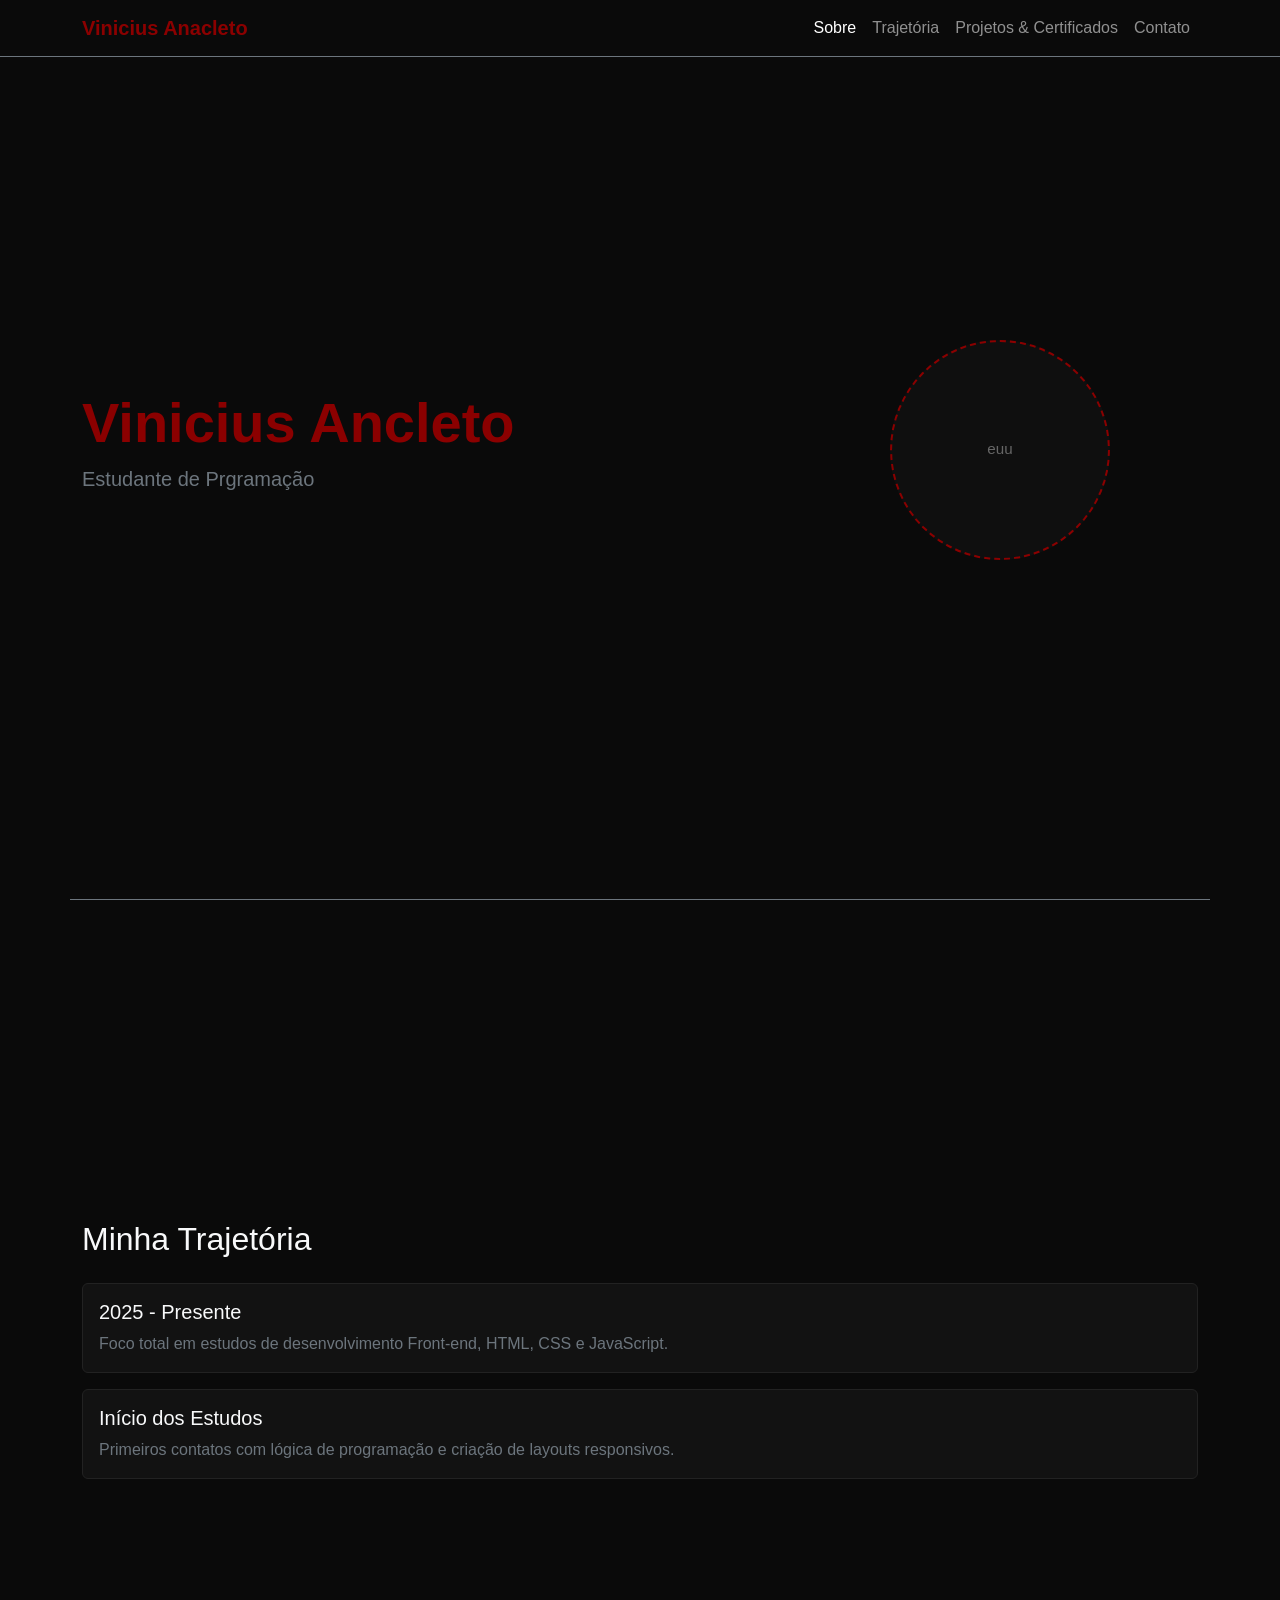
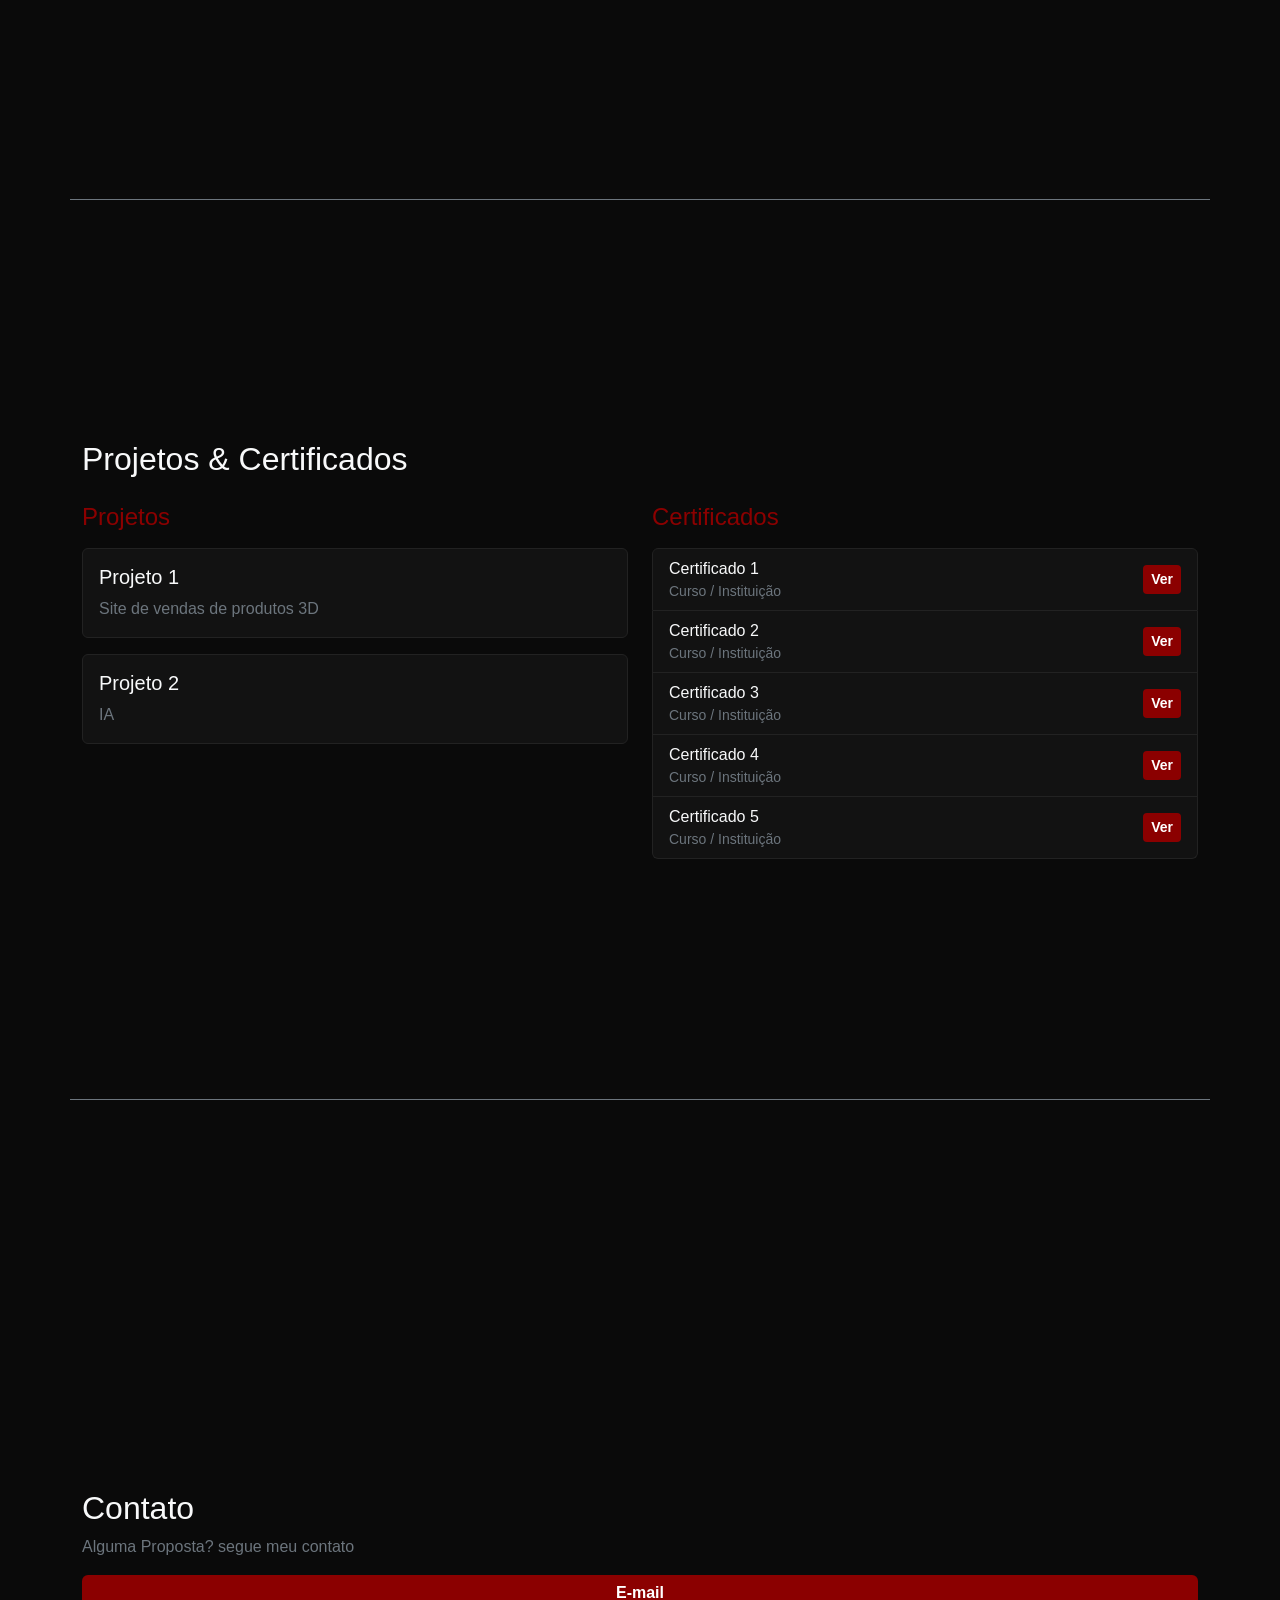
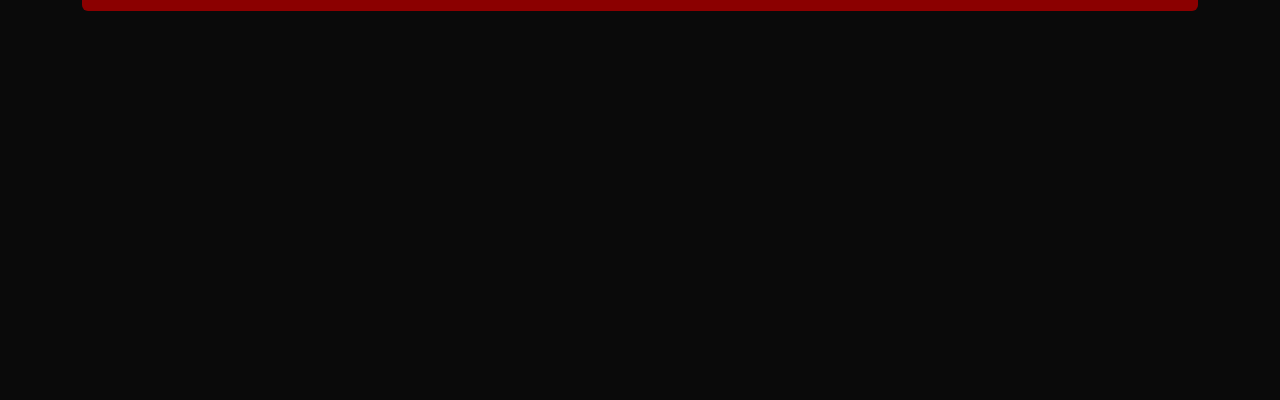
==== index.html @ bf76f0c0 "." ====
<!DOCTYPE html>
<html lang="pt-BR">
<head>
    <meta charset="UTF-8">
    <meta name="viewport" content="width=device-width, initial-scale=1.0">
    <title>Vinicius Ancleto</title>
    <link href="https://cdn.jsdelivr.net/npm/bootstrap@5.3.3/dist/css/bootstrap.min.css" rel="stylesheet">
    <link rel="stylesheet" href="style/style.css">
</head>
<body class="bg-dark text-light" data-bs-spy="scroll" data-bs-target="#nav" data-bs-offset="100">

    <!-- Navbar -->
    <nav id="nav" class="navbar navbar-expand-lg navbar-dark bg-dark fixed-top border-bottom border-secondary">
        <div class="container">
            <a class="navbar-brand fw-bold custom-red" href="#sobre">Vinicius Anacleto</a>
            <ul class="navbar-nav ms-auto">
                <li class="nav-item"><a class="nav-link" href="#sobre">Sobre</a></li>
                <li class="nav-item"><a class="nav-link" href="#trajetoria">Trajetória</a></li>
                <li class="nav-item"><a class="nav-link" href="#projetos">Projetos & Certificados</a></li>
                <li class="nav-item"><a class="nav-link" href="#contato">Contato</a></li>
            </ul>
        </div>
    </nav>

    <!-- Sobre -->
    <section id="sobre" class="vh-100 d-flex align-items-center container border-bottom border-secondary">
        <div class="row w-100 align-items-center">
            <div class="col-lg-8">
                <h1 class="display-4 fw-bold custom-red">Vinicius Ancleto</h1>
                <p class="lead text-secondary">Estudante de Prgramação</p>
            </div>
            <div class="col-lg-4 text-center mt-4 mt-lg-0">
                <div class="foto-circulo mx-auto"><span>euu</span></div>
            </div>
        </div>
    </section>

    <!-- Trajetória -->
    <section id="trajetoria" class="py-5 container border-bottom border-secondary min-vh-100 d-flex flex-column justify-content-center">
        <h2 class="mb-4">Minha Trajetória</h2>
        <div class="card bg-black border-secondary text-light p-3 mb-3">
            <h5>2025 - Presente</h5>
            <p class="text-secondary m-0">Foco total em estudos de desenvolvimento Front-end, HTML, CSS e JavaScript.</p>
        </div>
        <div class="card bg-black border-secondary text-light p-3">
            <h5>Início dos Estudos</h5>
            <p class="text-secondary m-0">Primeiros contatos com lógica de programação e criação de layouts responsivos.</p>
        </div>
    </section>

    <section id="projetos" class="py-5 container border-bottom border-secondary min-vh-100 d-flex flex-column justify-content-center">
        <h2 class="mb-4">Projetos & Certificados</h2>
        <div class="row g-4">
            <div class="col-md-6">
                <h4 class="custom-red mb-3">Projetos</h4>
                <div class="card bg-black border-secondary text-light p-3 mb-3">
                    <h5>Projeto 1</h5><p class="text-secondary m-0">Site de vendas de produtos 3D</p>
                </div>
                <div class="card bg-black border-secondary text-light p-3">
                    <h5>Projeto 2</h5><p class="text-secondary m-0">IA </p>
                </div>
            </div>
          <div class="col-md-6">
                <h4 class="custom-red mb-3">Certificados</h4>
                <ul class="list-group bg-black">
                    <li class="list-group-item bg-black text-light border-secondary d-flex justify-content-between align-items-center py-2">
                        <span>Certificado 1 <small class="text-secondary d-block">Curso / Instituição</small></span>
                        <a href="#" target="_blank" class="btn btn-sm custom-btn">Ver</a>
                    </li>
                    <li class="list-group-item bg-black text-light border-secondary d-flex justify-content-between align-items-center py-2">
                        <span>Certificado 2 <small class="text-secondary d-block">Curso / Instituição</small></span>
                        <a href="#" target="_blank" class="btn btn-sm custom-btn">Ver</a>
                    </li>
                    <li class="list-group-item bg-black text-light border-secondary d-flex justify-content-between align-items-center py-2">
                        <span>Certificado 3 <small class="text-secondary d-block">Curso / Instituição</small></span>
                        <a href="#" target="_blank" class="btn btn-sm custom-btn">Ver</a>
                    </li>
                    <li class="list-group-item bg-black text-light border-secondary d-flex justify-content-between align-items-center py-2">
                        <span>Certificado 4 <small class="text-secondary d-block">Curso / Instituição</small></span>
                        <a href="#" target="_blank" class="btn btn-sm custom-btn">Ver</a>
                    </li>
                    <li class="list-group-item bg-black text-light border-secondary d-flex justify-content-between align-items-center py-2">
                        <span>Certificado 5 <small class="text-secondary d-block">Curso / Instituição</small></span>
                        <a href="#" target="_blank" class="btn btn-sm custom-btn">Ver</a>
                    </li>
                </ul>
            </div>
        </div>
    </section>

    <!-- Contato -->
    <section id="contato" class="vh-100 d-flex flex-column justify-content-center container">
        <h2 class="mb-2">Contato</h2>
        <p class="text-secondary">Alguma Proposta? segue meu contato</p>
        <a href="mailto:seuemail@exemplo.com" class="btn custom-btn w-auto">E-mail</a>
    </section>

    <script src="https://cdn.jsdelivr.net/npm/bootstrap@5.3.3/dist/js/bootstrap.bundle.min.js"></script>
</body>
</html
---- style/style.css ----
/* Configurações Globais e Rolagem Suave */
html {
    scroll-behavior: smooth;
}

/* Preto profundo e sólido em toda a página */
body, .bg-dark, .navbar {
    background-color: #0a0a0a !important;
    font-family: 'Segoe UI', Tahoma, Geneva, Verdana, sans-serif;
}

/* Força os cards e listas a ficarem com um preto bem escuro e fechado */
.card, .list-group-item {
    background-color: #121212 !important;
    border-color: #222 !important;
}

/* Cor Vermelho Vinho Sóbrio personalizada */
.custom-red {
    color: #8b0000 !important;
}

/* Botão Personalizado */
.custom-btn {
    background-color: #8b0000 !important;
    color: #fff !important;
    font-weight: bold;
    border: none;
    transition: background-color 0.3s ease;
}

.custom-btn:hover {
    background-color: #a30000 !important;
    color: #fff !important;
}

/* Círculo para a Foto (220px com borda tracejada em vinho) */
.foto-circulo {
    width: 220px;
    height: 220px;
    background: #0f0f0f;
    border: 2px dashed #8b0000;
    border-radius: 50%;
    display: flex;
    align-items: center;
    justify-content: center;
    color: #666;
    font-size: 0.95rem;
    overflow: hidden;
}

/* Garante que a foto respeite o formato redondo se adicionar uma tag <img> */
.foto-circulo img {
    width: 100%;
    height: 100%;
    object-fit: cover;
}
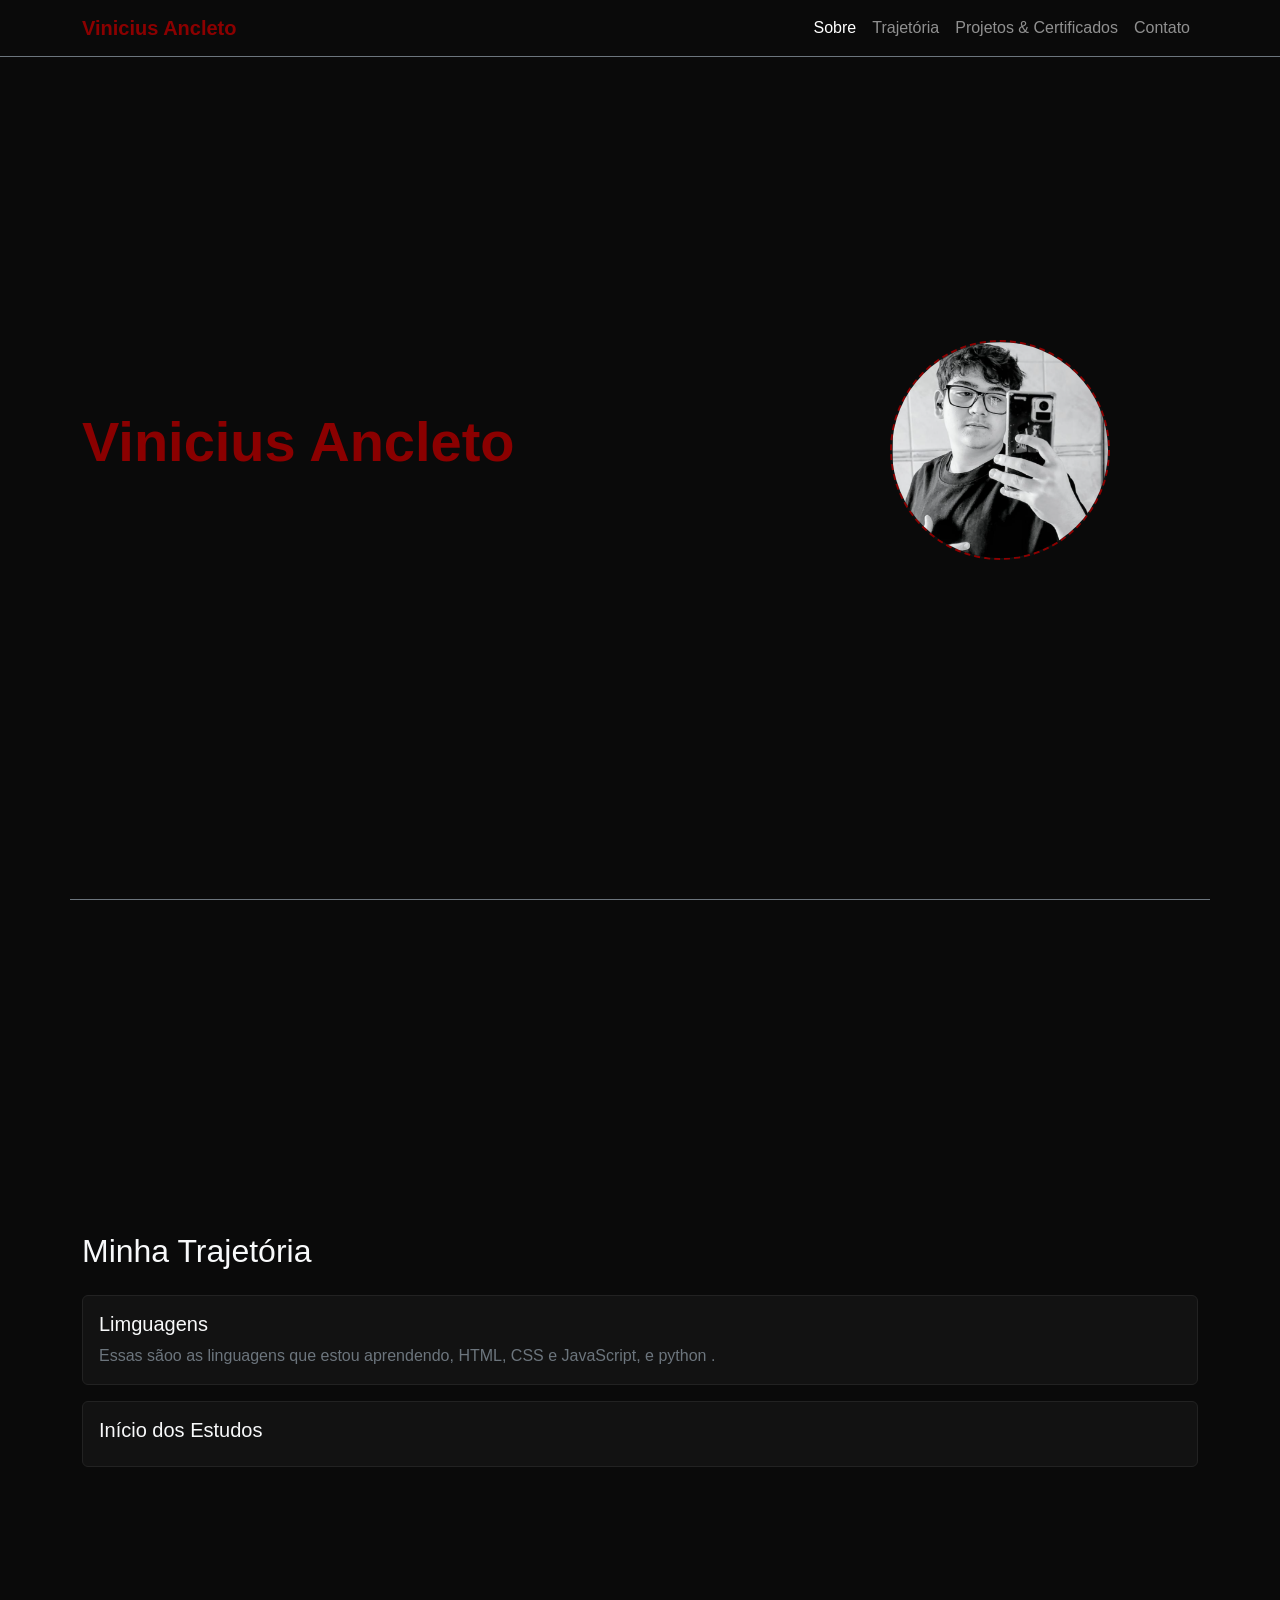
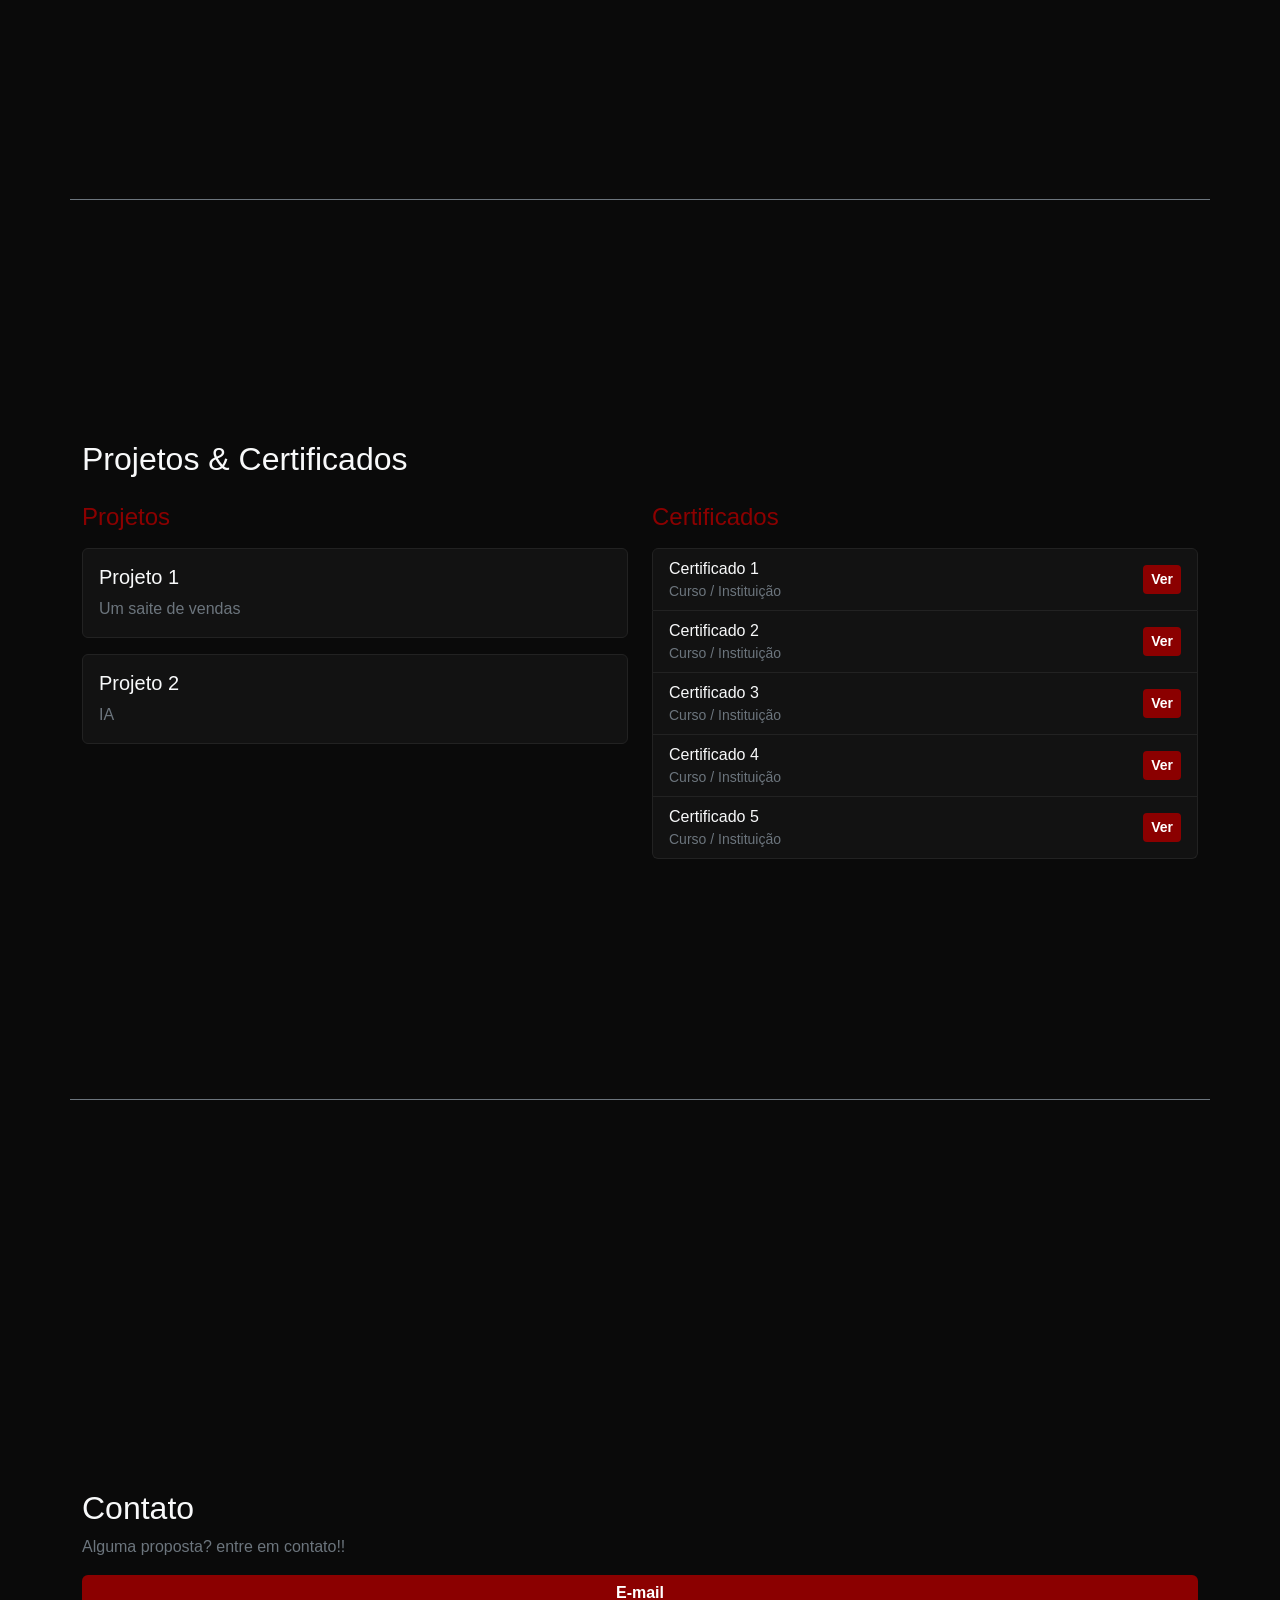
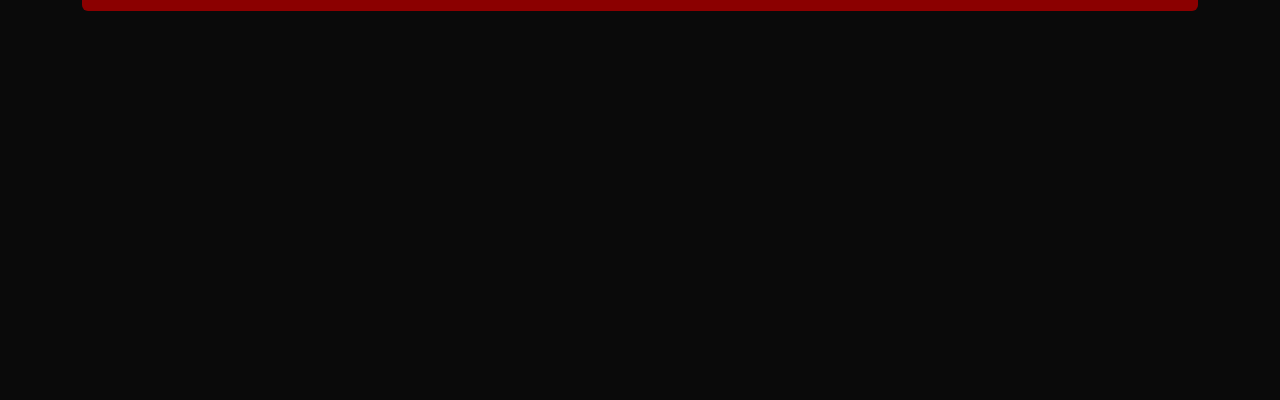
==== commit f3fe538b: "." ====
--- a/index.html
+++ b/index.html
@@ -4,15 +4,15 @@
     <meta charset="UTF-8">
     <meta name="viewport" content="width=device-width, initial-scale=1.0">
     <title>Vinicius Ancleto</title>
+
     <link href="https://cdn.jsdelivr.net/npm/bootstrap@5.3.3/dist/css/bootstrap.min.css" rel="stylesheet">
     <link rel="stylesheet" href="style/style.css">
 </head>
 <body class="bg-dark text-light" data-bs-spy="scroll" data-bs-target="#nav" data-bs-offset="100">
 
-    <!-- Navbar -->
     <nav id="nav" class="navbar navbar-expand-lg navbar-dark bg-dark fixed-top border-bottom border-secondary">
         <div class="container">
-            <a class="navbar-brand fw-bold custom-red" href="#sobre">Vinicius Anacleto</a>
+            <a class="navbar-brand fw-bold custom-red" href="#sobre">Vinicius Ancleto</a>
             <ul class="navbar-nav ms-auto">
                 <li class="nav-item"><a class="nav-link" href="#sobre">Sobre</a></li>
                 <li class="nav-item"><a class="nav-link" href="#trajetoria">Trajetória</a></li>
@@ -22,45 +22,47 @@
         </div>
     </nav>
 
-    <!-- Sobre -->
     <section id="sobre" class="vh-100 d-flex align-items-center container border-bottom border-secondary">
         <div class="row w-100 align-items-center">
             <div class="col-lg-8">
                 <h1 class="display-4 fw-bold custom-red">Vinicius Ancleto</h1>
-                <p class="lead text-secondary">Estudante de Prgramação</p>
+                <p class="lead text-secondary"></p>
             </div>
             <div class="col-lg-4 text-center mt-4 mt-lg-0">
-                <div class="foto-circulo mx-auto"><span>euu</span></div>
+                <div class="foto-circulo mx-auto">
+                    <img src="foto.png" alt="Vinicius Ancleto">
+                </div>
             </div>
         </div>
     </section>
 
-    <!-- Trajetória -->
     <section id="trajetoria" class="py-5 container border-bottom border-secondary min-vh-100 d-flex flex-column justify-content-center">
         <h2 class="mb-4">Minha Trajetória</h2>
         <div class="card bg-black border-secondary text-light p-3 mb-3">
-            <h5>2025 - Presente</h5>
-            <p class="text-secondary m-0">Foco total em estudos de desenvolvimento Front-end, HTML, CSS e JavaScript.</p>
+            <h5>Limguagens</h5>
+            <p class="text-secondary m-0">Essas sãoo as linguagens que estou aprendendo, HTML, CSS e JavaScript, e python .</p>
         </div>
         <div class="card bg-black border-secondary text-light p-3">
             <h5>Início dos Estudos</h5>
-            <p class="text-secondary m-0">Primeiros contatos com lógica de programação e criação de layouts responsivos.</p>
+            <p class="text-secondary m-0"></p>
         </div>
     </section>
 
     <section id="projetos" class="py-5 container border-bottom border-secondary min-vh-100 d-flex flex-column justify-content-center">
         <h2 class="mb-4">Projetos & Certificados</h2>
         <div class="row g-4">
+
             <div class="col-md-6">
                 <h4 class="custom-red mb-3">Projetos</h4>
                 <div class="card bg-black border-secondary text-light p-3 mb-3">
-                    <h5>Projeto 1</h5><p class="text-secondary m-0">Site de vendas de produtos 3D</p>
+                    <h5>Projeto 1</h5><p class="text-secondary m-0">Um saite de vendas</p>
                 </div>
                 <div class="card bg-black border-secondary text-light p-3">
-                    <h5>Projeto 2</h5><p class="text-secondary m-0">IA </p>
+                    <h5>Projeto 2</h5><p class="text-secondary m-0">IA</p>
                 </div>
             </div>
-          <div class="col-md-6">
+    
+            <div class="col-md-6">
                 <h4 class="custom-red mb-3">Certificados</h4>
                 <ul class="list-group bg-black">
                     <li class="list-group-item bg-black text-light border-secondary d-flex justify-content-between align-items-center py-2">
@@ -88,13 +90,12 @@
         </div>
     </section>
 
-    <!-- Contato -->
     <section id="contato" class="vh-100 d-flex flex-column justify-content-center container">
         <h2 class="mb-2">Contato</h2>
-        <p class="text-secondary">Alguma Proposta? segue meu contato</p>
+        <p class="text-secondary">Alguma proposta? entre em contato!!</p>
         <a href="mailto:seuemail@exemplo.com" class="btn custom-btn w-auto">E-mail</a>
     </section>
 
     <script src="https://cdn.jsdelivr.net/npm/bootstrap@5.3.3/dist/js/bootstrap.bundle.min.js"></script>
 </body>
-</html+</html>
--- a/style/style.css
+++ b/style/style.css
@@ -1,26 +1,21 @@
-/* Configurações Globais e Rolagem Suave */
 html {
     scroll-behavior: smooth;
 }
 
-/* Preto profundo e sólido em toda a página */
 body, .bg-dark, .navbar {
     background-color: #0a0a0a !important;
     font-family: 'Segoe UI', Tahoma, Geneva, Verdana, sans-serif;
 }
 
-/* Força os cards e listas a ficarem com um preto bem escuro e fechado */
 .card, .list-group-item {
     background-color: #121212 !important;
     border-color: #222 !important;
 }
 
-/* Cor Vermelho Vinho Sóbrio personalizada */
 .custom-red {
     color: #8b0000 !important;
 }
 
-/* Botão Personalizado */
 .custom-btn {
     background-color: #8b0000 !important;
     color: #fff !important;
@@ -34,7 +29,6 @@
     color: #fff !important;
 }
 
-/* Círculo para a Foto (220px com borda tracejada em vinho) */
 .foto-circulo {
     width: 220px;
     height: 220px;
@@ -49,7 +43,6 @@
     overflow: hidden;
 }
 
-/* Garante que a foto respeite o formato redondo se adicionar uma tag <img> */
 .foto-circulo img {
     width: 100%;
     height: 100%;
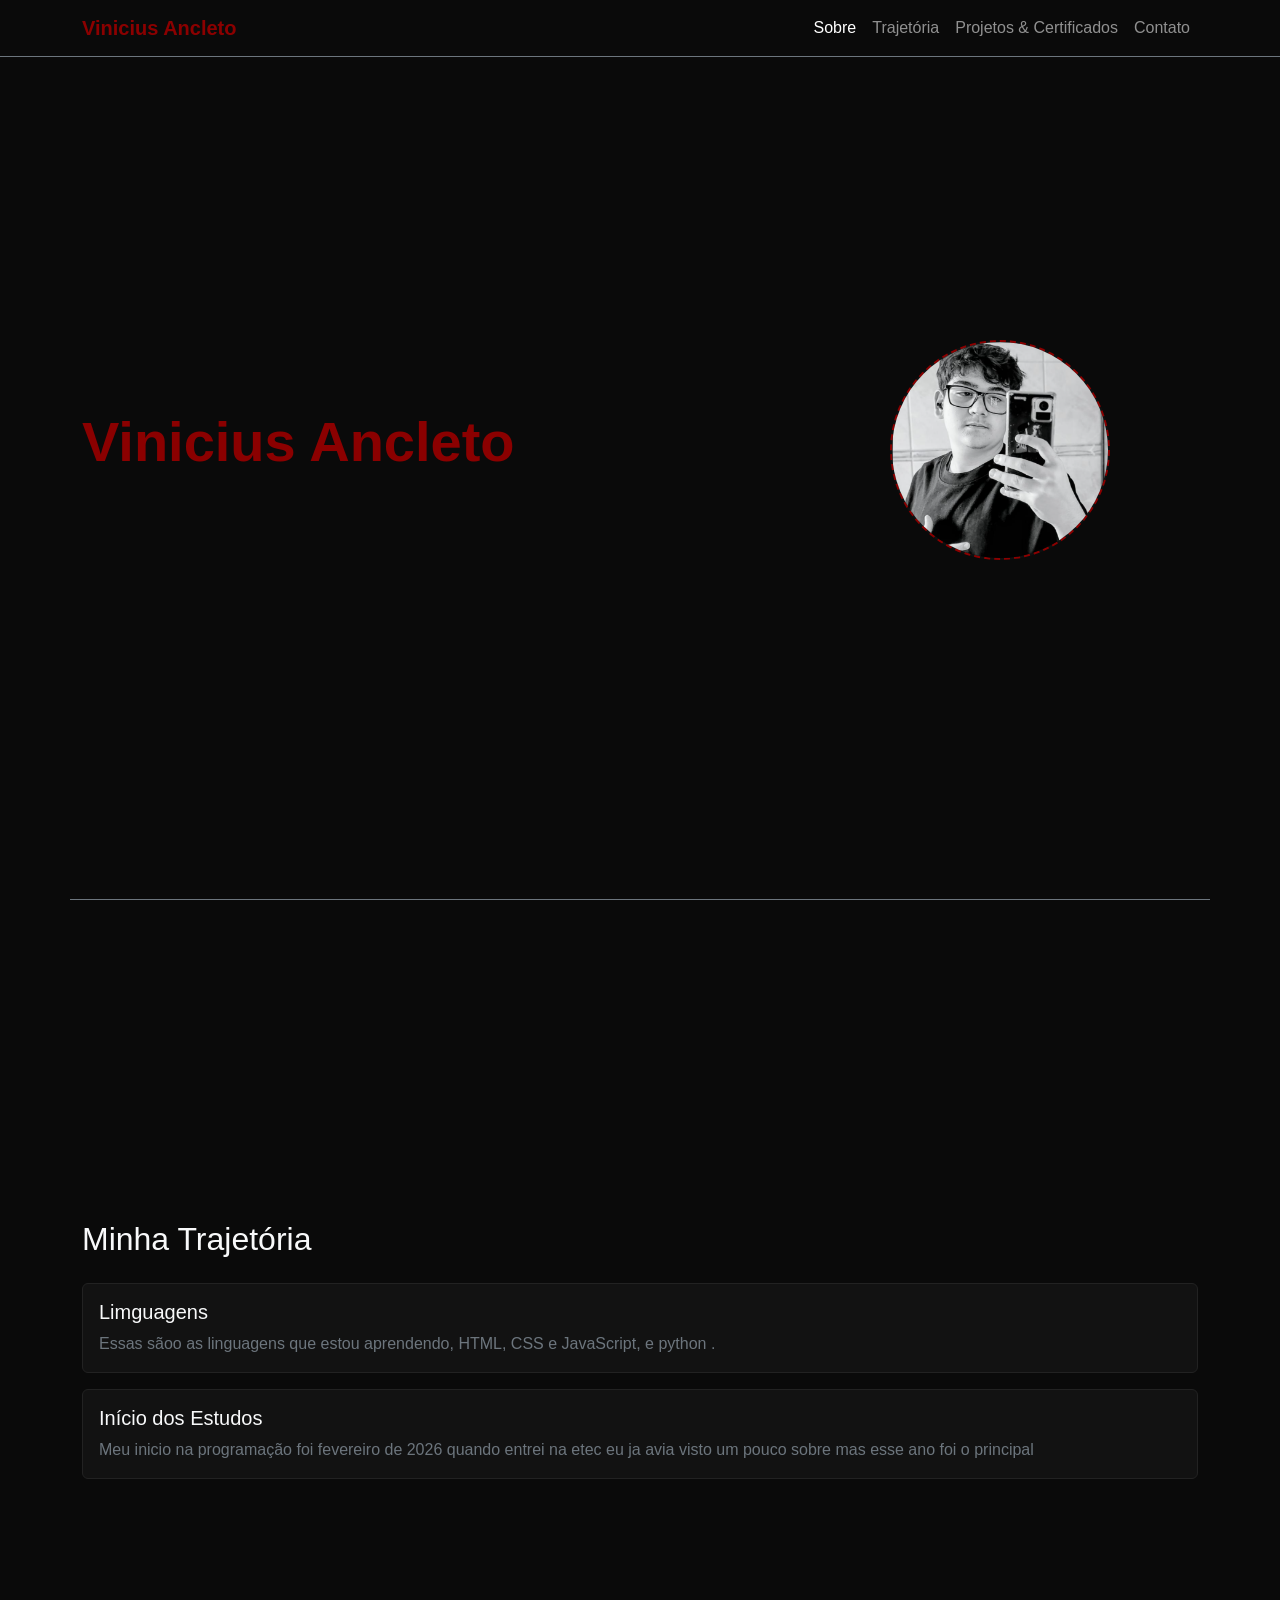
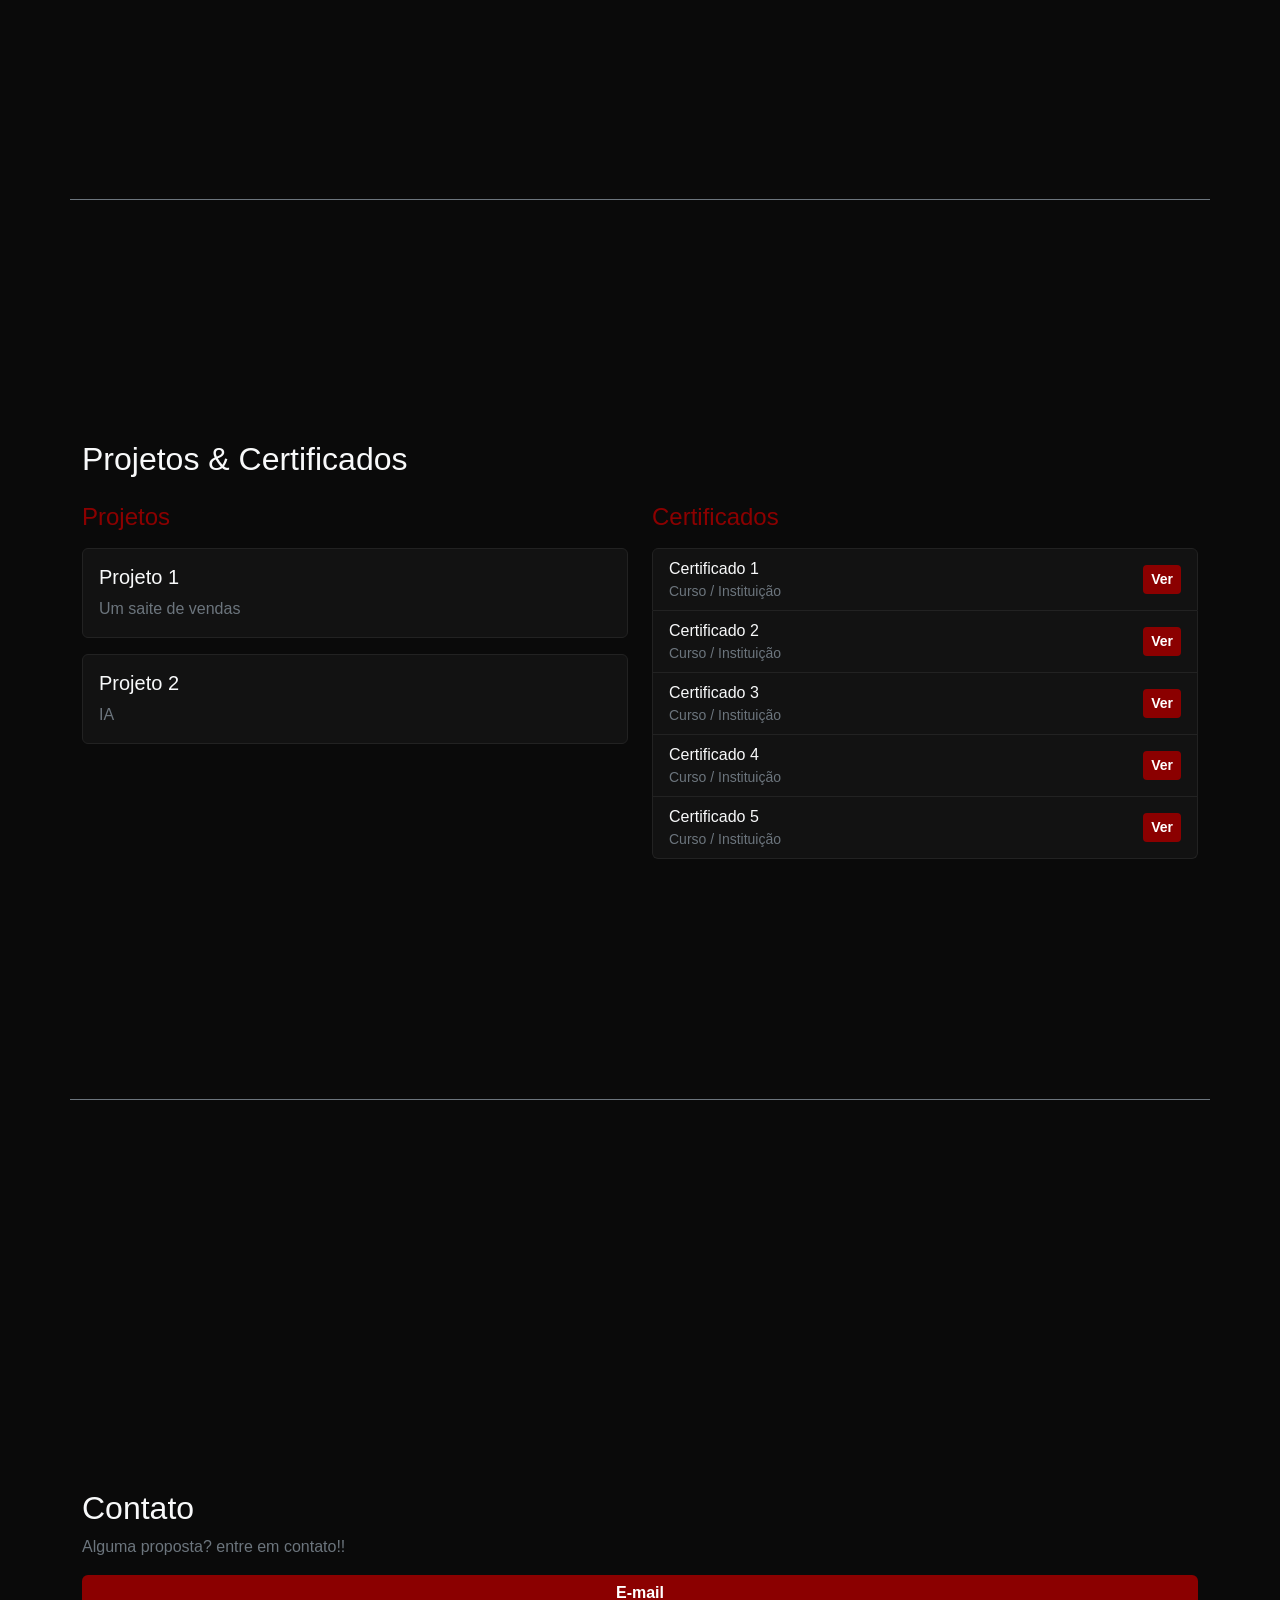
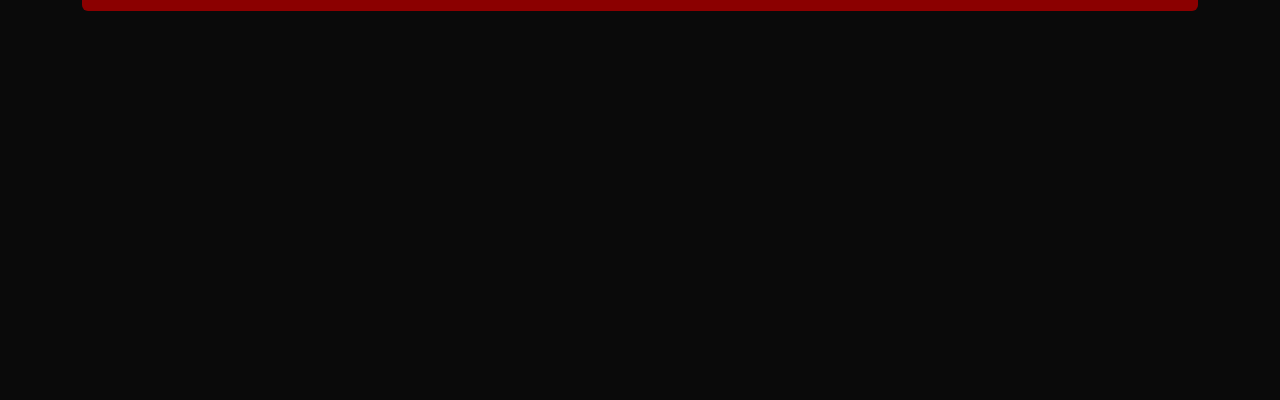
==== commit 4c1104de: "." ====
--- a/index.html
+++ b/index.html
@@ -44,7 +44,7 @@
         </div>
         <div class="card bg-black border-secondary text-light p-3">
             <h5>Início dos Estudos</h5>
-            <p class="text-secondary m-0"></p>
+            <p class="text-secondary m-0">Meu inicio na programação foi fevereiro de 2026 quando entrei na etec eu ja avia visto um pouco sobre mas esse ano foi o principal</p>
         </div>
     </section>
 
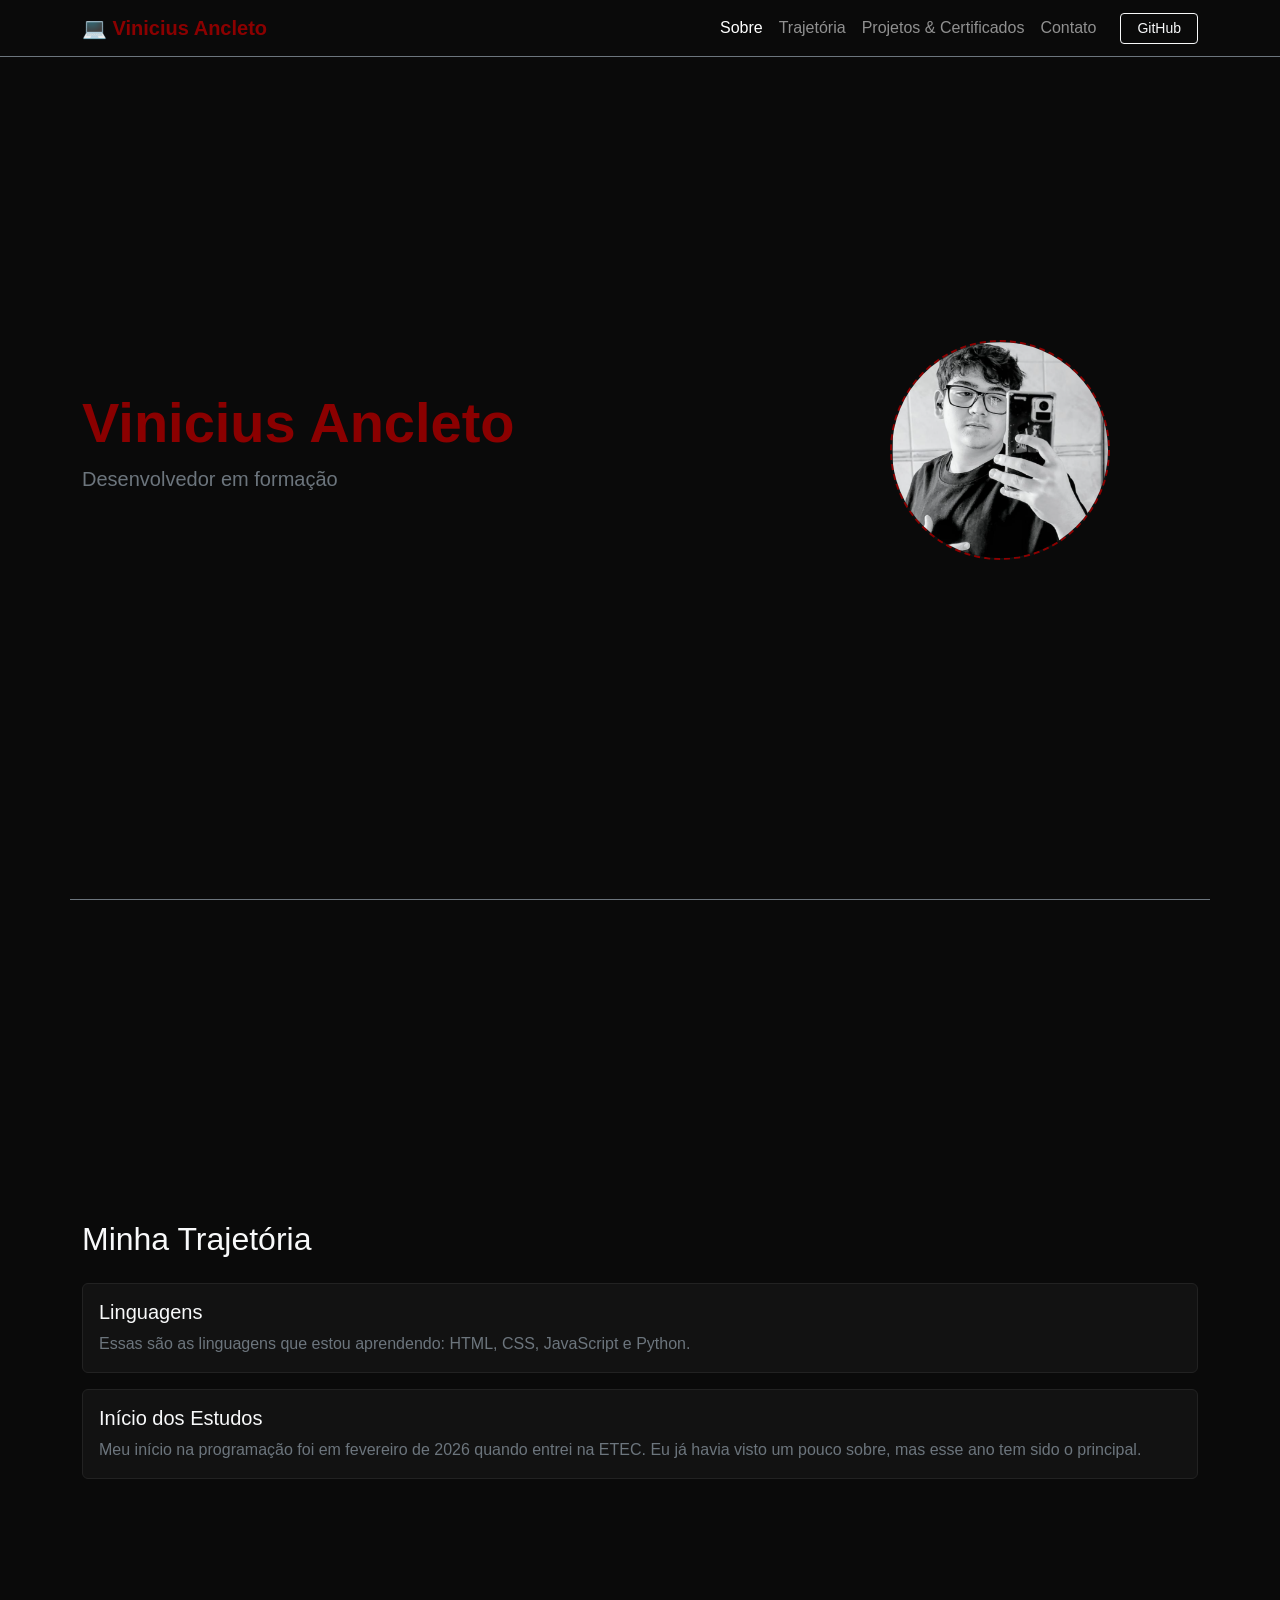
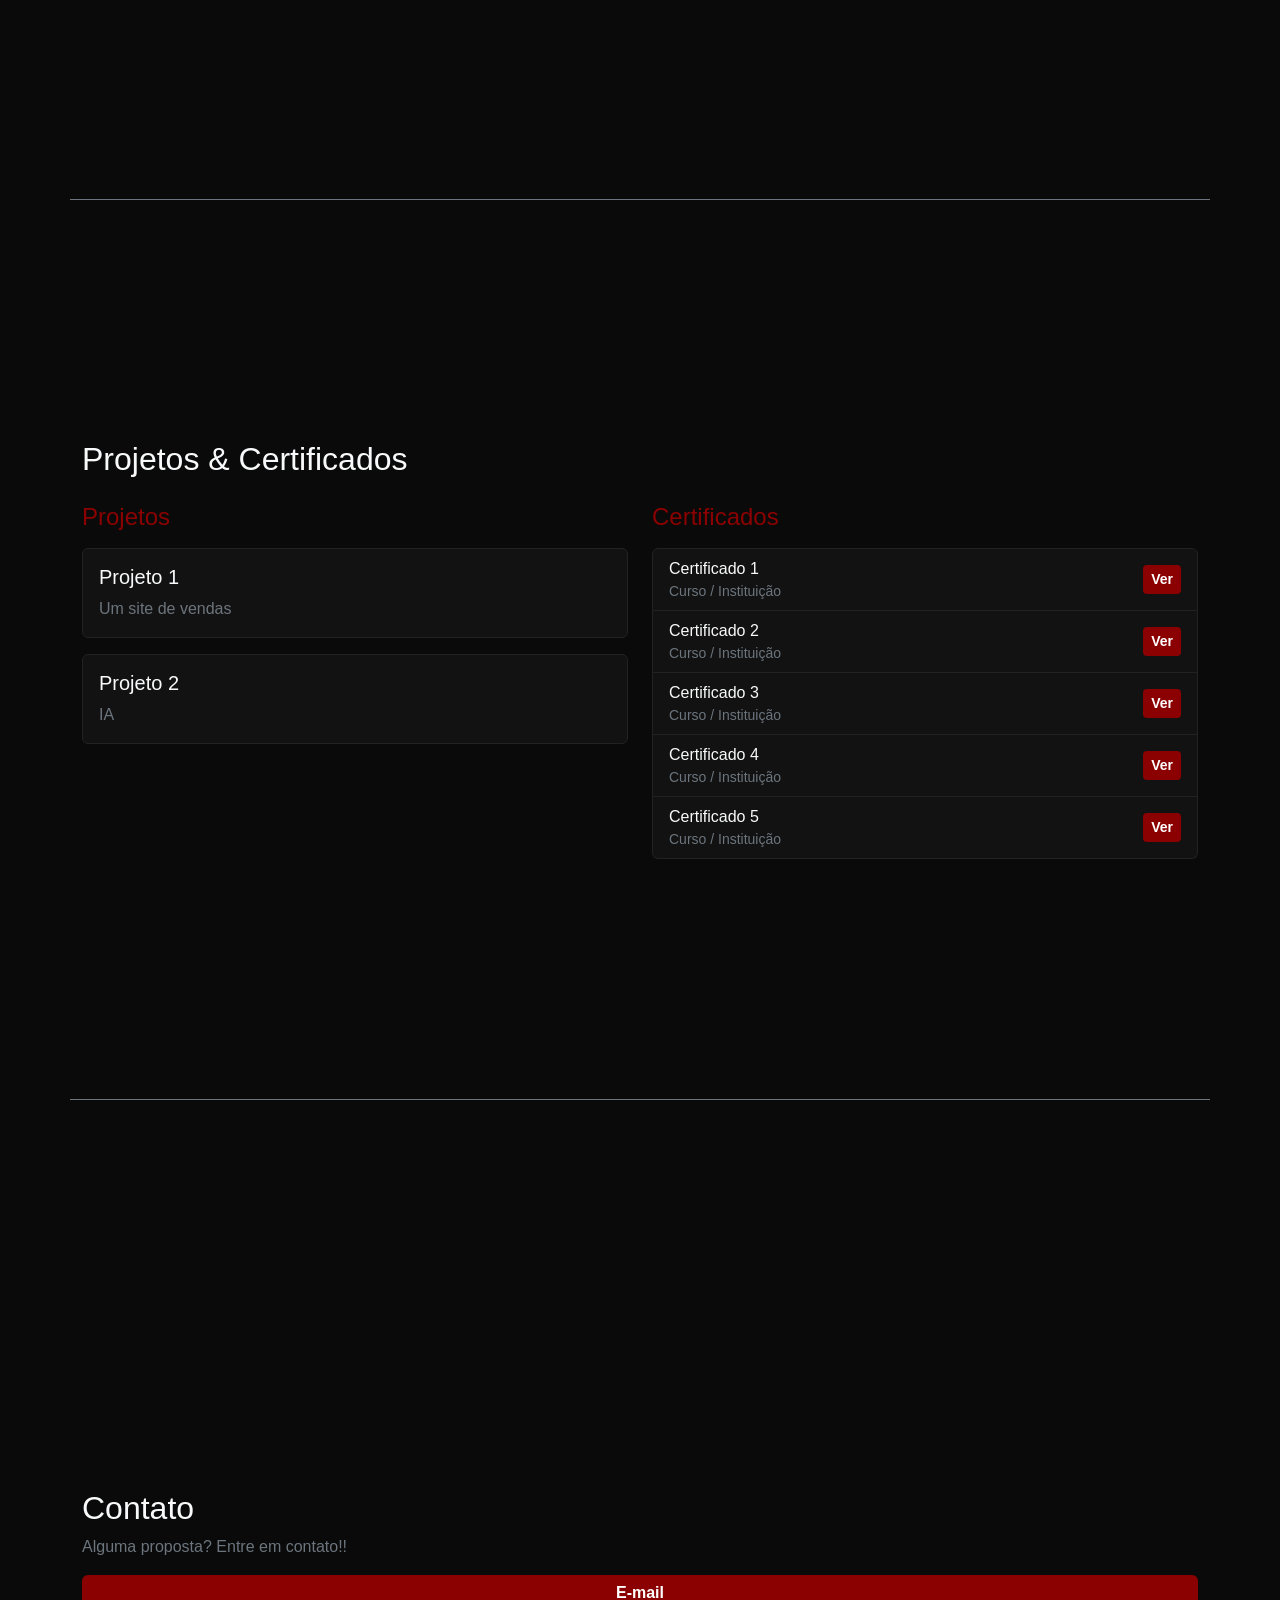
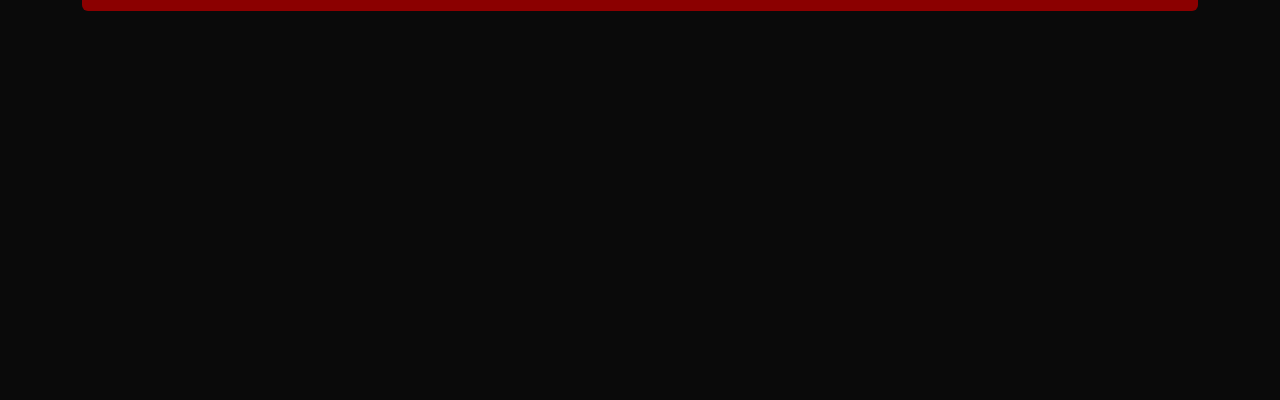
==== commit dff516c5: "Update index.html" ====
--- a/index.html
+++ b/index.html
@@ -12,13 +12,25 @@
 
     <nav id="nav" class="navbar navbar-expand-lg navbar-dark bg-dark fixed-top border-bottom border-secondary">
         <div class="container">
-            <a class="navbar-brand fw-bold custom-red" href="#sobre">Vinicius Ancleto</a>
-            <ul class="navbar-nav ms-auto">
-                <li class="nav-item"><a class="nav-link" href="#sobre">Sobre</a></li>
-                <li class="nav-item"><a class="nav-link" href="#trajetoria">Trajetória</a></li>
-                <li class="nav-item"><a class="nav-link" href="#projetos">Projetos & Certificados</a></li>
-                <li class="nav-item"><a class="nav-link" href="#contato">Contato</a></li>
-            </ul>
+            <!-- Emoji adicionado na navbar-brand -->
+            <a class="navbar-brand fw-bold custom-red" href="#sobre">💻 Vinicius Ancleto</a>
+            
+            <button class="navbar-toggler" type="button" data-bs-toggle="collapse" data-bs-target="#navbarNav" aria-controls="navbarNav" aria-expanded="false" aria-label="Alternar navegação">
+                <span class="navbar-toggler-icon"></span>
+            </button>
+
+            <div class="collapse navbar-collapse" id="navbarNav">
+                <ul class="navbar-nav ms-auto align-items-lg-center">
+                    <li class="nav-item"><a class="nav-link" href="#sobre">Sobre</a></li>
+                    <li class="nav-item"><a class="nav-link" href="#trajetoria">Trajetória</a></li>
+                    <li class="nav-item"><a class="nav-link" href="#projetos">Projetos & Certificados</a></li>
+                    <li class="nav-item"><a class="nav-link" href="#contato">Contato</a></li>
+                    <!-- Link do GitHub adicionado no menu -->
+                    <li class="nav-item ms-lg-3 mt-2 mt-lg-0">
+                        <a class="btn btn-outline-light btn-sm px-3" href="https://github.com/Vinicius13337" target="_blank">GitHub</a>
+                    </li>
+                </ul>
+            </div>
         </div>
     </nav>
 
@@ -26,7 +38,7 @@
         <div class="row w-100 align-items-center">
             <div class="col-lg-8">
                 <h1 class="display-4 fw-bold custom-red">Vinicius Ancleto</h1>
-                <p class="lead text-secondary"></p>
+                <p class="lead text-secondary">Desenvolvedor em formação</p>
             </div>
             <div class="col-lg-4 text-center mt-4 mt-lg-0">
                 <div class="foto-circulo mx-auto">
@@ -39,12 +51,12 @@
     <section id="trajetoria" class="py-5 container border-bottom border-secondary min-vh-100 d-flex flex-column justify-content-center">
         <h2 class="mb-4">Minha Trajetória</h2>
         <div class="card bg-black border-secondary text-light p-3 mb-3">
-            <h5>Limguagens</h5>
-            <p class="text-secondary m-0">Essas sãoo as linguagens que estou aprendendo, HTML, CSS e JavaScript, e python .</p>
+            <h5>Linguagens</h5>
+            <p class="text-secondary m-0">Essas são as linguagens que estou aprendendo: HTML, CSS, JavaScript e Python.</p>
         </div>
         <div class="card bg-black border-secondary text-light p-3">
             <h5>Início dos Estudos</h5>
-            <p class="text-secondary m-0">Meu inicio na programação foi fevereiro de 2026 quando entrei na etec eu ja avia visto um pouco sobre mas esse ano foi o principal</p>
+            <p class="text-secondary m-0">Meu início na programação foi em fevereiro de 2026 quando entrei na ETEC. Eu já havia visto um pouco sobre, mas esse ano tem sido o principal.</p>
         </div>
     </section>
 
@@ -55,7 +67,7 @@
             <div class="col-md-6">
                 <h4 class="custom-red mb-3">Projetos</h4>
                 <div class="card bg-black border-secondary text-light p-3 mb-3">
-                    <h5>Projeto 1</h5><p class="text-secondary m-0">Um saite de vendas</p>
+                    <h5>Projeto 1</h5><p class="text-secondary m-0">Um site de vendas</p>
                 </div>
                 <div class="card bg-black border-secondary text-light p-3">
                     <h5>Projeto 2</h5><p class="text-secondary m-0">IA</p>
@@ -92,7 +104,7 @@
 
     <section id="contato" class="vh-100 d-flex flex-column justify-content-center container">
         <h2 class="mb-2">Contato</h2>
-        <p class="text-secondary">Alguma proposta? entre em contato!!</p>
+        <p class="text-secondary">Alguma proposta? Entre em contato!!</p>
         <a href="mailto:seuemail@exemplo.com" class="btn custom-btn w-auto">E-mail</a>
     </section>
 
